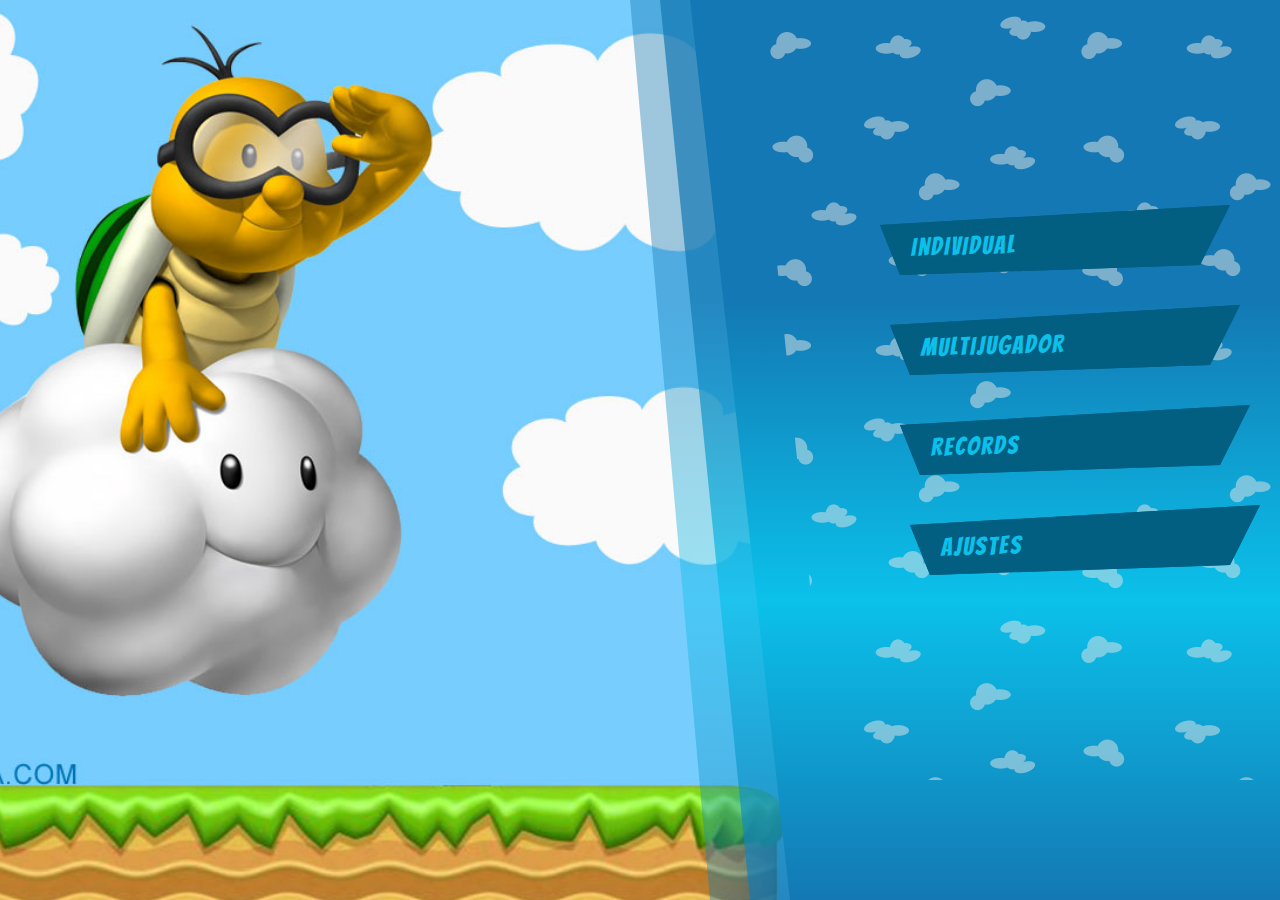
==== index.html @ 2c3c4d90 "First Commit" ====
<!DOCTYPE html>
<html>
<head>
	<title>Menu inicial</title>
	<link href="https://fonts.googleapis.com/css2?family=Bangers&display=swap" rel="stylesheet">
	<link rel="stylesheet" href="css/menus.css">
	<script type="text/javascript" src="libs/jquery/jquery-2.1.4.min.js"></script>
	<script type="text/javascript" src="libs/three/three.js"></script>
	<link rel="stylesheet" type="text/css" href="css/index.css">
	<script type="text/javascript" src="libs/menus/menu.js"></script>
</head>
<body>
	<div class="content">
		<div class="content-menu"></div>
		<div class="content-menu"></div>
		<div class="content-menu"></div>
		<div class="content-menu patron">
			<div class="content-main-item" id="btn_Individual">
				<div class="item-content"></div>
				<div class="item-content ns"></div>
				<h3>INDIVIDUAL</h3>
			</div>
			<div class="content-main-item" id="btn_Multijugador">
				<div class="item-content"></div>
				<div class="item-content ns"></div>
				<h3>MULTIJUGADOR</h3>
			</div>
			<div class="content-main-item" id="btn_Records">
				<div class="item-content"></div>
				<div class="item-content ns"></div>
				<h3>RECORDS</h3>
			</div>
			<div class="content-main-item" id="btn_Ajustes">
				<div class="item-content"></div>
				<div class="item-content ns"></div>
				<h3>AJUSTES</h3>
			</div>
		</div>
	</div>

	<div id="modal_records" class="modal" style="display:none;">
		<div class="contenedor" style="background-image: url(./assets/Images/Records/modalRecords.png);">
			<label class="close_modal">X</label>
			<div class="contenido" style="margin-top:24%; text-align:center; ">

				<div>
					<image src="./assets/Images/Records/Clasico.png" onclick="get('classic')" />
				</div>

			<div style="overflow-y: scroll; height: 200px;width:60%;margin: 0 auto;">
				<table id="tabla_puntos">
					<tr>
						<th>Nombre</th>
						<th>Puntos</th>
					</tr>


				</table>
			</div>
				

			</div>
		</div>
	</div>

	<div id="modal_ajustes" class="modal" style="display:none;">
		<div class="contenedor" style="background-image: url(./assets/Images/Ajustes/modal2.png);">
			<label class="close_modal">X</label>
			<div class="contenido" style="margin-top:24px;">

			<div class="configs">
				<image id="btn_mute_m" src="./assets/Images/Ajustes/mute.png"/>
				<image id="btn_sound_m" src="./assets/Images/Ajustes/sonido.png"/>
				<image id="btn_mute_e" src="./assets/Images/Ajustes/mute.png"/>
				<image id="btn_sound_e" src="./assets/Images/Ajustes/sonido.png"/>
			</div>
				
			</div>
		</div>
	</div>

</body>



</html>
---- css/menus.css ----
@import url('https://fonts.googleapis.com/css2?family=Open+Sans:wght@400;700&display=swap');
/*Còdigos universales de la pàgina*/
*{
	margin: 0;
	padding: 0;
	box-sizing: border-box;
	font-family: 'Open Sans', sans-serif;;
}

/*---*/
.modal{
	width: 100%;
	height: 100vh;
	display: flex;
	justify-content: center;
	align-items: center;
}

.modal{
	position: fixed;
	top: 0;
	left: 0;
	background: rgba(0,0,0,0.5);
	z-index: 10;
}

.contenedor{
	width: 900px;
	height: 615px;
	margin: auto;
	background: #fff;
	box-shadow: 1px 7px 25px rgba(0,0,0,0.6);
	background-size: 100%;
	position: relative;
	background-color: transparent;
}
#btn-modal:checked ~ .modal .contenedor{
	transform: translateY(0%);
} 
.contenedor header{
	padding: 10px;
	background: #db8046;
	color: #fff;
}
.contenedor label{
	position: absolute;
	top: 10px;
	right: 10px;
	color: #fff;
	font-size: 15px;
	cursor: pointer;
}
.contenido{
	width: 100%;
	padding: 10px; 
}
.contenido h3{
	margin-bottom: 10px;
}
.contenido p{
	margin-bottom: 7px;
}
#btn-modal{
	display: none;
}
.lbl-modal{
	background: #fff;
	padding: 10px 15px;
	border-radius: 4px;
	cursor: pointer;
}
@media only screen and (min-width:320px) and (max-width:768px){
	.contenedor{
		width: 100%;
	}
}

.jugador{
	
    height: 60px;
    font-size: 20px;
    border-radius: 5px;
    border-color: #e0b929;
    background: #fdeb87;
    color: white;
	padding: 10px;
    margin-left: 19%;
    width: 270px;
}

.jugador2{
	
    height: 60px;
    font-size: 20px;
    border-radius: 5px;
    border-color: #e0b929;
    background: #fdeb87;
    color: white;
	padding: 10px;
    margin-left: 5%;
    width: 270px;
}

.configs{
	display: flex;
    margin-top: 32%;
    text-align: center;
    justify-content: space-between;
    padding: 0px 70px;
}

.configs_pause{
	display: flex;
    text-align: center;
    justify-content: space-between;
    padding: 0px 70px;
}



#btn_jugarClasico:hover,#btn_jugarSurv:hover{
    cursor: pointer;
	opacity: 0.8;
}
#btn_compartir:hover{
    cursor: pointer;
	opacity: 0.8;
}

#btn_resume:hover{
    cursor: pointer;
	opacity: 0.8;
}

#btn_pricipiante:hover, #btn_pricipiante_s:hover{
    cursor: pointer;
	opacity: 0.8;
}

#btn_avanzado:hover,#btn_avanzado_s:hover{
    cursor: pointer;
	opacity: 0.8;
}

#btn_carnes:hover,#btn_carnes_s:hover{
    cursor: pointer;
	opacity: 0.8;
}

#btn_verduras:hover,#btn_verduras_s:hover{
    cursor: pointer;
	opacity: 0.8;
}

#btn_mute_m:hover,#btn_mute_e:hover{
	cursor: pointer;
	opacity: 0.8;
}

#btn_sound_m:hover,#btn_sound_e:hover{
	cursor: pointer;
	opacity: 0.8;
}

.progress-bar-container{
	position:absolute;
	left:50%;
	top:50%;
	transform:translate(-50%, -50%);
	width: 100%;
	height: 100%;
	background-color:rgba(0,0,0,0.8);
	display:flex;
	flex-direction:column;
	justify-content: center;
	align-items: center;
}

#progress-bar{
	width:30%;
	margin-top:0.5%;
	height:2%;

}

label{
	color: white;
	font-size: 2rem;
}
---- css/index.css ----
*{
	margin: 0;
	padding: 0;
}
body{
	width: 100%;
	height: 100vh;
	background-image: url(..//assets/Images/index/fondo.jpg);
	background-position: center;
	background-size: cover;
	background-repeat: no-repeat;
}
.content{
	display: flex;
	width: 100%;
	height: 100vh;
	position: relative;
}
.content-menu{
	width: calc(50% - 50px);
	height: 100vh;
	clip-path: polygon(0 0,100% 0,100% 100%,100px 100%);
	background: linear-gradient(180deg,#1378b3, #1378b3, #0bc1ea,#1378b3);
	position: absolute;
	top: 0;
	right: 0;
}
.content-menu:nth-child(1){
	right: 60px;
	opacity: 0.4;
	clip-path: polygon(0 0,100% 0,100% 100%,80px 100%);
}
.content-menu:nth-child(2){
	right: 30px;
	opacity: 0.7;
	clip-path: polygon(0 0,100% 0,100% 100%,90px 100%);
}
.patron{
	width: calc(50% - 110px);
	height: calc(100vh - 120px);
	padding: 60px 0 60px 120px;
	clip-path: polygon(0 0,100% 0,100% 100%,80px 100%);
	background: transparent;
	background-image: url(..//assets/Images/index/nubes.png);
	display: flex;
	flex-direction: column;
	justify-content: center;
}
.content-main-item{
	width: 350px;
	position: relative;
	margin: 15px 0;
	cursor: pointer;
}
.content-main-item:nth-child(1){
	transform: translateX(10px);
}
.content-main-item:nth-child(2){
	transform: translateX(20px);
}
.content-main-item:nth-child(3){
	transform: translateX(30px);
}
.content-main-item:nth-child(4){
	transform: translateX(40px);
}
.content-main-item:nth-child(5){
	transform: translateX(50px);
}
.item-content{
	width: 100%;
	height: 70px;
	clip-path: polygon(0 20px,100% 0,calc(100% - 30px) calc(100% - 10px),20px 100%);
	background: #035f82;
}
.content-main-item h3{
	padding: 0 30px;
	width: calc(100% - 60px);
	padding-top: 15px;
	height: 50px;
	line-height: 50px;
	position: absolute;
	top: 0;
	color: #0bc1ea;
	font-family: 'Bangers', cursive;
	letter-spacing: 2px;
	font-weight: 100;
	font-size: 25px;
	transform: rotate(-1.5deg);
}
.ns{
	background: #035f82;
	position: absolute;
	top: 0;
}
.content-main-item:hover{
	transform: translate(-10px,-10px);
}
.content-main-item:hover .item-content{
	background: #fff;
}
.content-main-item:hover h3{
	color: #035f82;
}
.content-main-item:hover .ns{
	top: 10px;
	left: 10px;
	background: #035f82;
	z-index: -1;
}
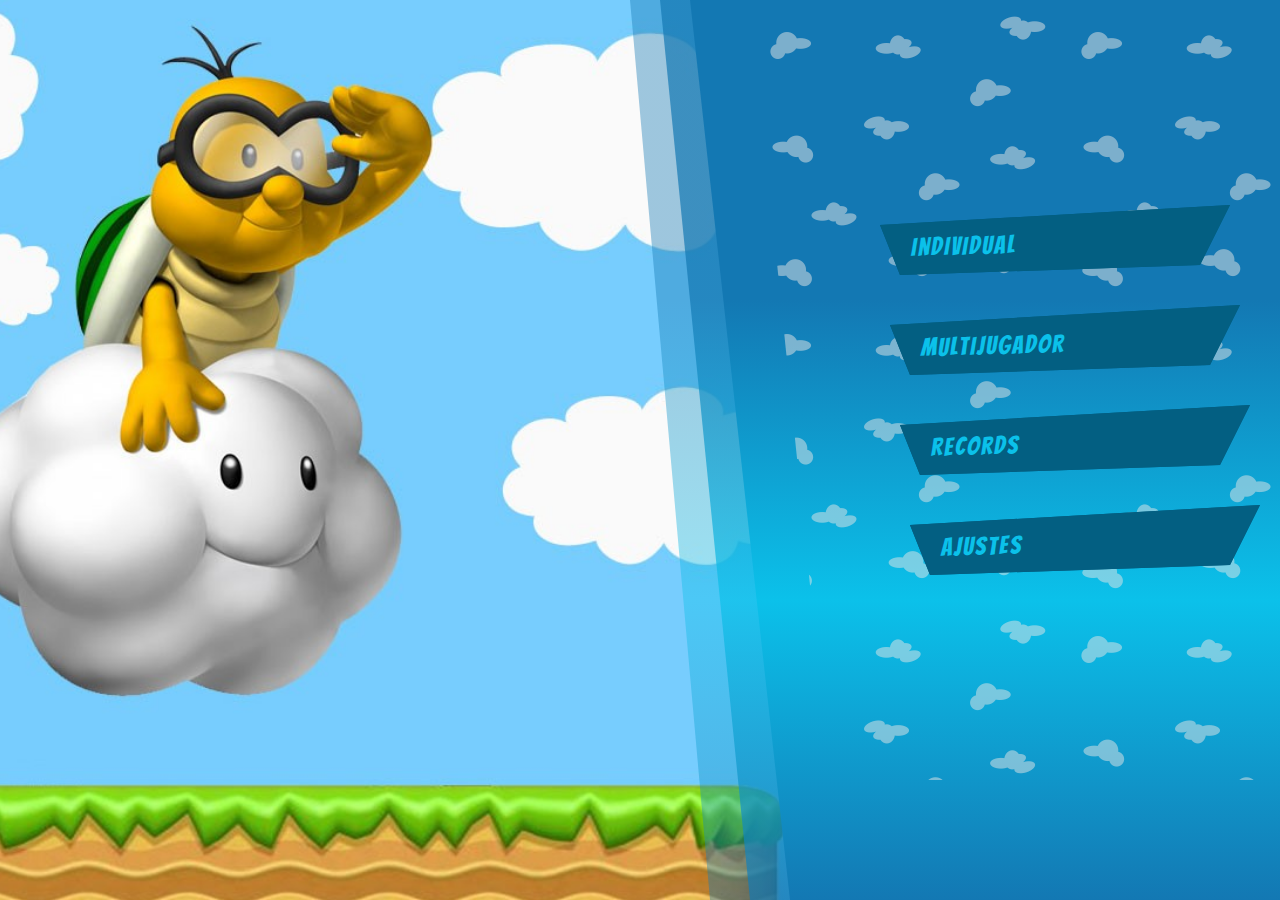
==== commit afc31a1a: "Ultimos detalles, falta compartir en FB" ====
--- a/index.html
+++ b/index.html
@@ -3,13 +3,44 @@
 <head>
 	<title>Menu inicial</title>
 	<link href="https://fonts.googleapis.com/css2?family=Bangers&display=swap" rel="stylesheet">
-	<link rel="stylesheet" href="css/menus.css">
+	<link rel="stylesheet" href="./css/menus.css">
 	<script type="text/javascript" src="libs/jquery/jquery-2.1.4.min.js"></script>
 	<script type="text/javascript" src="libs/three/three.js"></script>
-	<link rel="stylesheet" type="text/css" href="css/index.css">
-	<script type="text/javascript" src="libs/menus/menu.js"></script>
+	<link rel="stylesheet" type="text/css" href="./css/index.css">
+	<script type="text/javascript" src="./libs/menus/menu.js"></script>
+	<script type="text/javascript">
+		function get(modo_) {
+			//$("#tabla_puntos").remove();
+			$("#tabla_puntos tbody tr").remove();
+			var url ="";
+			if(modo_ == "Supervivencia")
+				url = "https://graficasweb.azurewebsites.net/api/SurvivalScores";
+			else
+				url = "https://graficasweb.azurewebsites.net/api/ClassicScores";
+			$.ajax({
+				url: url,
+				type: "get",
+				dataType : "json",
+				contentType:"application/json; charset=utf-8",
+				success: function (response) {
+					var table = ""
+					for (i = 0; i < response.length; i++) { //cuenta la cantidad de registros
+						table += "<tbody><tr><td>";
+						table += response[i].useR_NAME + "</td><td>";
+						table += response[i].useR_SCORE + "</td></tr></tbody";
+					}
+					$("#tabla_puntos").append(table);
+				},
+				error: function (x, y, z) {
+					alert("Error webservice" + x + ": " + y + ": " + z);
+				}
+			})
+		}
+	</script>
 </head>
 <body>
+
+	
 	<div class="content">
 		<div class="content-menu"></div>
 		<div class="content-menu"></div>
@@ -36,6 +67,77 @@
 				<h3>AJUSTES</h3>
 			</div>
 		</div>
+		<audio id="bg_music" src="./assets/Audio/pac pac pac pac pac.mp3" loop></audio>
+	</div>
+
+	
+
+	<div id="modal_individual" class="modal" style="display:none;">
+		<div class="contenedor" style="background-image: url(./assets/Images/GameMode/MODAL1.png);" >
+			<label class="close_modal">X</label>
+			<div class="contenido" style="margin-top:24px;">
+
+				<div style="margin-top: 18%;">
+					<input id="Jugador1" type="text" placeholder="Ingresa tu nombre" required/>
+				</div>
+
+				<div style="margin-top: 40px; margin-left: 40%;">
+					<image id="btn_principiante" src="./assets/Images/GameMode/Principiante.png" style="max-height: 75px; opacity: .5;">
+					<image id="btn_avanzado" src="./assets/Images/GameMode/Avanzado.png" style="max-height: 75px;">
+				</div>
+
+				<div style="margin-top: 55px; margin-left: 40%;">
+					<image id= "btn_lvl1" src="./assets/Images/GameMode/NIVEL1.png" style="max-height: 75px; max-width: 150px; opacity: .5;">
+					<image id= "btn_lvl2" src="./assets/Images/GameMode/NIVEL2.png" style="max-height: 75px; max-width: 150px;">
+					<image id= "btn_lvl3" src="./assets/Images/GameMode/NIVEL3.png" style="max-height: 75px; max-width: 150px;">
+				</div>
+
+				<div style="margin-top: 45px; margin-left: 40%;">
+					<image id= "btn_Clasico"src="./assets/Images/GameMode/CLASICO.png" style="max-height: 75px; opacity: .5;">
+					<image id="btn_Supervivencia" src="./assets/Images/GameMode/SUPERVIVENCIA.png" style="max-height: 75px;">
+				</div>
+
+				<div style="text-align: center; margin-top:15px;">
+					<image id="btn_jugarIndiv" src="./assets/Images/GameMode/JUGAR.png" style="max-height: 75px;">
+					
+				</div>
+			</div>
+		</div>
+	</div>
+
+    <div id="modal_multijugador" class="modal" style="display:none;">
+		<div class="contenedor" style="background-image: url(./assets/Images/GameMode/MODAL2.png);">
+			<label class="close_modal">X</label>
+			<div class="contenido" style="margin-top:24px;">
+
+				<div style="margin-top: 18%;">
+					<input id = "Jugador1_s" type="text" placeholder="Ingresa tu nombre"/>
+					<input id = "Jugador2_s" type="text" placeholder="Ingresa tu nombre"/>
+				</div>
+
+				<div style="margin-top: 40px; margin-left: 40%;">
+					<image id="btn_principiante_s" src="./assets/Images/GameMode/Principiante.png" style="opacity: .5;">
+					<image id= "btn_avanzado_s" src="./assets/Images/GameMode/Avanzado.png">
+				</div>
+
+				<div style="margin-top: 55px; margin-left: 40%;">
+					<image id= "btn_lvl1_s" src="./assets/Images/GameMode/NIVEL1.png" style="max-height: 75px; max-width: 150px; opacity: .5;">
+					<image id= "btn_lvl2_s" src="./assets/Images/GameMode/NIVEL2.png" style="max-height: 75px; max-width: 150px;">
+					<image id= "btn_lvl3_s" src="./assets/Images/GameMode/NIVEL3.png" style="max-height: 75px; max-width: 150px;">
+				</div>
+
+				<div style="margin-top: 40px; margin-left: 40%;">
+					<image id= "btn_Clasico_s" src="./assets/Images/GameMode/CLASICO.png" style="opacity: .5;">
+					<image id= "btn_Supervivencia_s" src="./assets/Images/GameMode/SUPERVIVENCIA.png">
+				</div>
+
+				<div style="text-align: center; margin-top:15px;">
+					
+					<image id="btn_jugarMulti" src="./assets/Images/GameMode/JUGAR.png">
+					
+				</div>
+			</div>
+		</div>
 	</div>
 
 	<div id="modal_records" class="modal" style="display:none;">
@@ -44,41 +146,43 @@
 			<div class="contenido" style="margin-top:24%; text-align:center; ">
 
 				<div>
-					<image src="./assets/Images/Records/Clasico.png" onclick="get('classic')" />
+					<image id="id_record_Clasico" src="./assets/Images/GameMode/CLASICO.png" onclick="get('Clasico')" />
+					<image id="id_record_Supervivencia" src="./assets/Images/GameMode/SUPERVIVENCIA.png" onclick="get('Supervivencia')" />
 				</div>
 
-			<div style="overflow-y: scroll; height: 200px;width:60%;margin: 0 auto;">
-				<table id="tabla_puntos">
-					<tr>
-						<th>Nombre</th>
-						<th>Puntos</th>
-					</tr>
-
-
+			<div style="overflow-y: scroll; max-height: 300px;width:80%;margin: 0 auto;">
+				<table class="tabla_puntos" id="tabla_puntos">
+					<thead>
+						<tr>
+							<td>Nombre</td>
+							<td>Puntos</td>
+						</tr>
+					</thead>
 				</table>
 			</div>
-				
-
 			</div>
 		</div>
 	</div>
 
 	<div id="modal_ajustes" class="modal" style="display:none;">
-		<div class="contenedor" style="background-image: url(./assets/Images/Ajustes/modal2.png);">
+		<div class="contenedor" style="background-image: url(./assets/Images/Ajustes/modal23.png);">
 			<label class="close_modal">X</label>
 			<div class="contenido" style="margin-top:24px;">
 
 			<div class="configs">
 				<image id="btn_mute_m" src="./assets/Images/Ajustes/mute.png"/>
-				<image id="btn_sound_m" src="./assets/Images/Ajustes/sonido.png"/>
+				<image id="btn_sound_m" src="./assets/Images/Ajustes/sonido.png" style="opacity: .5;"/>
 				<image id="btn_mute_e" src="./assets/Images/Ajustes/mute.png"/>
-				<image id="btn_sound_e" src="./assets/Images/Ajustes/sonido.png"/>
+				<image id="btn_sound_e" src="./assets/Images/Ajustes/sonido.png" style="opacity: .5;"/>
 			</div>
 				
 			</div>
 		</div>
 	</div>
 
+
+
+
 </body>
 
 
--- a/css/menus.css
+++ b/css/menus.css
@@ -1,16 +1,17 @@
+@import url('https://fonts.cdnfonts.com/css/arcade-classic');
+
 @import url('https://fonts.googleapis.com/css2?family=Open+Sans:wght@400;700&display=swap');
-/*Còdigos universales de la pàgina*/
 *{
 	margin: 0;
 	padding: 0;
 	box-sizing: border-box;
-	font-family: 'Open Sans', sans-serif;;
+	
 }
 
 /*---*/
 .modal{
 	width: 100%;
-	height: 100vh;
+	height: 105vh;
 	display: flex;
 	justify-content: center;
 	align-items: center;
@@ -75,27 +76,27 @@
 	}
 }
 
-.jugador{
-	
-    height: 60px;
-    font-size: 20px;
+#Jugador1, #Jugador1_s{
+	
+    height: 40px;
+    font-size: 18px;
     border-radius: 5px;
-    border-color: #e0b929;
-    background: #fdeb87;
-    color: white;
+    border-color: #1d3a3b;
+    background: #82f9ff;
+    color: rgb(0, 0, 0);
 	padding: 10px;
     margin-left: 19%;
     width: 270px;
 }
 
-.jugador2{
-	
-    height: 60px;
-    font-size: 20px;
+#Jugador2_s{
+	
+    height: 40px;
+    font-size: 18px;
     border-radius: 5px;
-    border-color: #e0b929;
-    background: #fdeb87;
-    color: white;
+    border-color: #1d3a3b;
+    background: #82f9ff;
+    color: rgb(0, 0, 0);
 	padding: 10px;
     margin-left: 5%;
     width: 270px;
@@ -116,6 +117,68 @@
     padding: 0px 70px;
 }
 
+.pts{
+	margin-top: 5%;
+	background-color: transparent;
+    color: #fff;
+	
+	font-family: 'ArcadeClassic', sans-serif!important;
+}
+
+.totalPuntos{
+	background-color: transparent;
+    color: #fff;
+	-webkit-text-stroke: 2px #000;
+	font-family: 'ArcadeClassic', sans-serif!important;
+}
+
+
+.tabla_puntos {
+    border-collapse: collapse;
+    margin: 25px 0;
+    font-size: 0.9em;
+    font-family: sans-serif;
+    min-width: 80%;
+    box-shadow: 0 0 20px rgba(0, 0, 0, 0.15);
+	margin-left: auto;
+	margin-right: auto;
+	font-family: 'ArcadeClassic', sans-serif!important;
+	font-size: 30px;
+}
+
+.tabla_puntos thead tr {
+    background-color: #000000;
+    color: #ff7d26;
+    text-align: left;
+	-webkit-text-stroke: 0.5px #ff9a26;
+}
+
+.tabla_puntos tr {
+    background-color: #1d1d1d;
+    color: #ffff;
+    text-align: left;
+}
+
+
+.tabla_puntos th,
+.tabla_puntos td {
+    padding: 12px 15px;
+	text-align: center;
+}
+
+.tabla_puntos tbody tr {
+    border-bottom: 1px solid #1d1d1d;
+}
+
+.tabla_puntos tbody tr:nth-of-type(even) {
+    background-color: #444444;
+}
+
+
+.tabla_puntos tbody tr.active-row {
+    font-weight: bold;
+    color: #009879;
+}
 
 
 #btn_jugarClasico:hover,#btn_jugarSurv:hover{
@@ -132,7 +195,7 @@
 	opacity: 0.8;
 }
 
-#btn_pricipiante:hover, #btn_pricipiante_s:hover{
+#btn_principiante:hover, #btn_principiante_s:hover{
     cursor: pointer;
 	opacity: 0.8;
 }
@@ -142,12 +205,27 @@
 	opacity: 0.8;
 }
 
-#btn_carnes:hover,#btn_carnes_s:hover{
-    cursor: pointer;
-	opacity: 0.8;
-}
-
-#btn_verduras:hover,#btn_verduras_s:hover{
+#btn_lvl1:hover,#btn_lvl1_s:hover{
+    cursor: pointer;
+	opacity: 0.8;
+}
+
+#btn_lvl2:hover,#btn_lvl2_s:hover{
+    cursor: pointer;
+	opacity: 0.8;
+}
+
+#btn_Supervivencia:hover,#btn_Supervivencia_s:hover{
+    cursor: pointer;
+	opacity: 0.8;
+}
+
+#btn_Clasico:hover,#btn_Clasico_s:hover{
+    cursor: pointer;
+	opacity: 0.8;
+}
+
+#btn_jugarIndiv:hover,#btn_jugarMulti:hover{
     cursor: pointer;
 	opacity: 0.8;
 }
@@ -176,6 +254,11 @@
 	align-items: center;
 }
 
+#id_back:hover{
+	cursor: pointer;
+	opacity: 0.8;
+}
+
 #progress-bar{
 	width:30%;
 	margin-top:0.5%;
@@ -187,3 +270,5 @@
 	color: white;
 	font-size: 2rem;
 }
+
+
